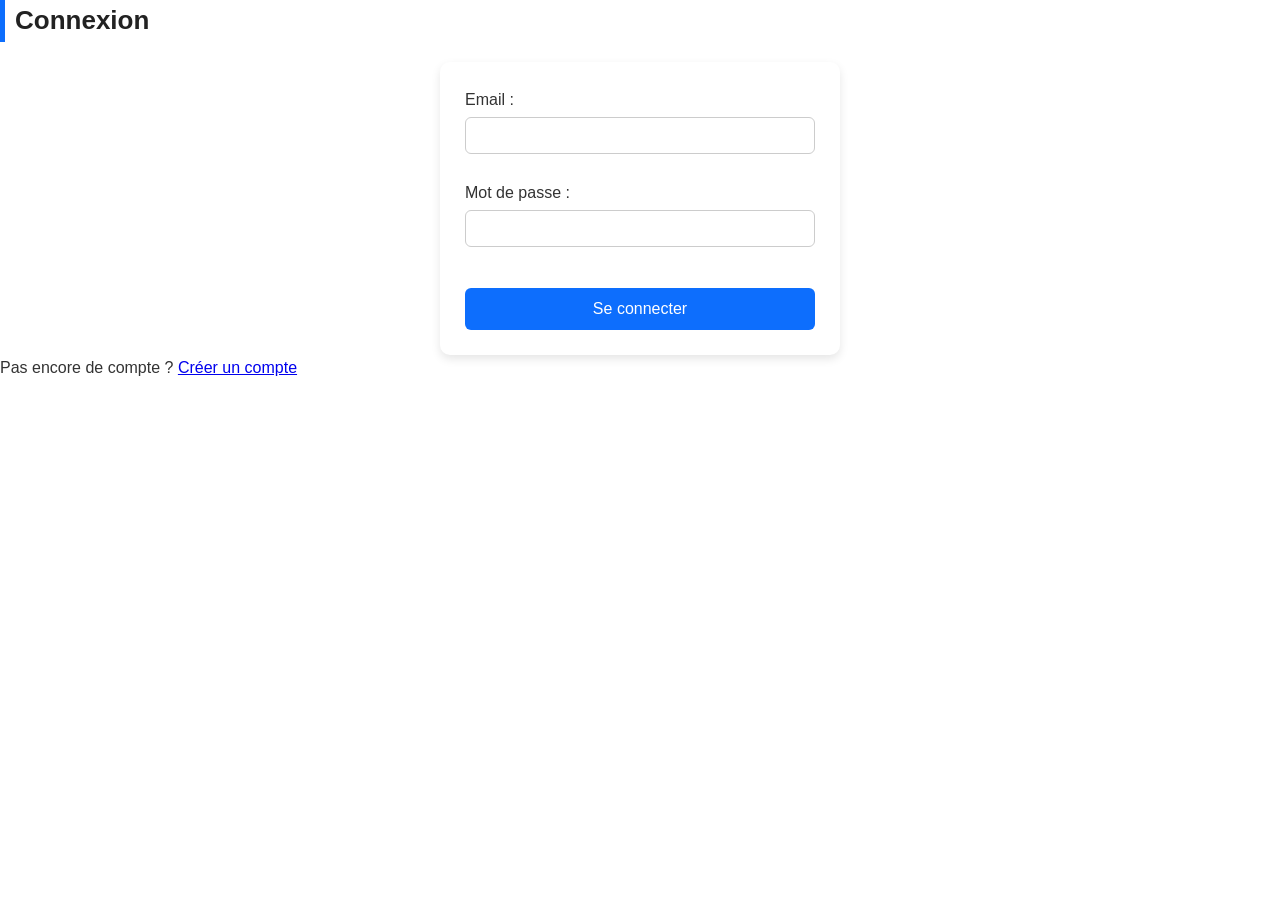
==== con.html @ 58e341ae "Add files via upload" ====
<!DOCTYPE html>
<html>
   <head>
    <meta charset="utf-8" />
     <link rel="stylesheet" href="gt.css" />
    <title>Rechercher un trajet</title>
   </head>
   <body>
   	<!-- Menu Connexion -->
<div id="menu-connexion">
    <h2>Connexion</h2>

    <form action="#" method="post">
        <label for="email">Email :</label><br>
        <input type="email" id="email" name="email" required><br><br>

        <label for="password">Mot de passe :</label><br>
        <input type="password" id="password" name="password" required><br><br>

        <button type="submit">Se connecter</button>
    </form>

    <p>Pas encore de compte ? <a href="new.html">Créer un compte</a></p>
</div>
---- gt.css ----
/* RESET */
* {
    margin: 0;
    padding: 0;
    box-sizing: border-box;
    font-family: Arial, Helvetica, sans-serif;
}

/* BODY AVEC DRAPEAU EN ARRIÈRE-PLAN FLOUTÉ */
body {
    position: relative;
    background: none;
    color: #333;
    line-height: 1.6;
}

/* IMAGE DE FOND FLOUTÉE */
body::before {
    content: "";
    position: fixed;
    top: 0;
    left: 0;
    width: 100%;
    height: 100%;
    background-image: url("burkina.jpg");
    background-size: cover;
    background-position: center;
    filter: blur(8px);
    opacity: 0.4;
    z-index: -1;
}

/* HEADER & NAV */
header {
    background-color: rgba(13, 110, 253, 0.9);
    padding: 15px 30px;
}

nav ul {
    list-style: none;
    display: flex;
    justify-content: flex-start;
    gap: 20px;
}

nav ul li a {
    text-decoration: none;
    color: white;
    font-weight: bold;
    transition: 0.3s;
}

nav ul li a:hover {
    color: #ffd700;
}

/* SECTIONS */
section {
    padding: 40px 30px;
    background-color: rgba(255, 255, 255, 0.85);
    margin: 20px;
    border-radius: 10px;
}

/* TITLES */
h1 {
    font-size: 32px;
    margin-bottom: 15px;
    color: #0d6efd;
}

h2 {
    font-size: 26px;
    margin-bottom: 20px;
    color: #222;
    border-left: 5px solid #0d6efd;
    padding-left: 10px;
}

h3 {
    margin: 10px 0;
}

/* GRID */
#nos-destinations ul,
#type-voitures ul {
    display: grid;
    grid-template-columns: repeat(auto-fit, minmax(250px, 1fr));
    gap: 20px;
    list-style: none;
}

/* CARD */
#nos-destinations li,
#type-voitures li {
    background: white;
    padding: 15px;
    border-radius: 10px;
    box-shadow: 0 4px 10px rgba(0,0,0,0.1);
    transition: 0.3s;
}

#nos-destinations li:hover,
#type-voitures li:hover {
    transform: translateY(-5px);
}

/* IMAGES */
img {
    width: 100%;
    border-radius: 8px;
    margin-bottom: 10px;
}

/* FORM */
form {
    background: white;
    padding: 25px;
    max-width: 400px;
    margin: auto;
    border-radius: 10px;
    box-shadow: 0 4px 10px rgba(0,0,0,0.1);
}

form input {
    width: 100%;
    padding: 10px;
    margin-top: 5px;
    border: 1px solid #ccc;
    border-radius: 6px;
}

form button {
    width: 100%;
    padding: 12px;
    margin-top: 15px;
    background-color: #0d6efd;
    border: none;
    color: white;
    font-size: 16px;
    border-radius: 6px;
    cursor: pointer;
    transition: 0.3s;
}

form button:hover {
    background-color: #0b5ed7;
}

/* ABOUT */
#a-propos {
    max-width: 800px;
    margin: auto;
}

#a-propos ul {
    margin-top: 10px;
    padding-left: 20px;
}

/* FOOTER */
footer {
    background-color: rgba(13, 110, 253, 0.9);
    color: white;
    text-align: center;
    padding: 15px;
    margin-top: 40px;
}

/* RESPONSIVE */
@media (max-width: 768px) {
    nav ul {
        flex-direction: column;
        gap: 10px;
    }

    form {
        width: 90%;
    }
}
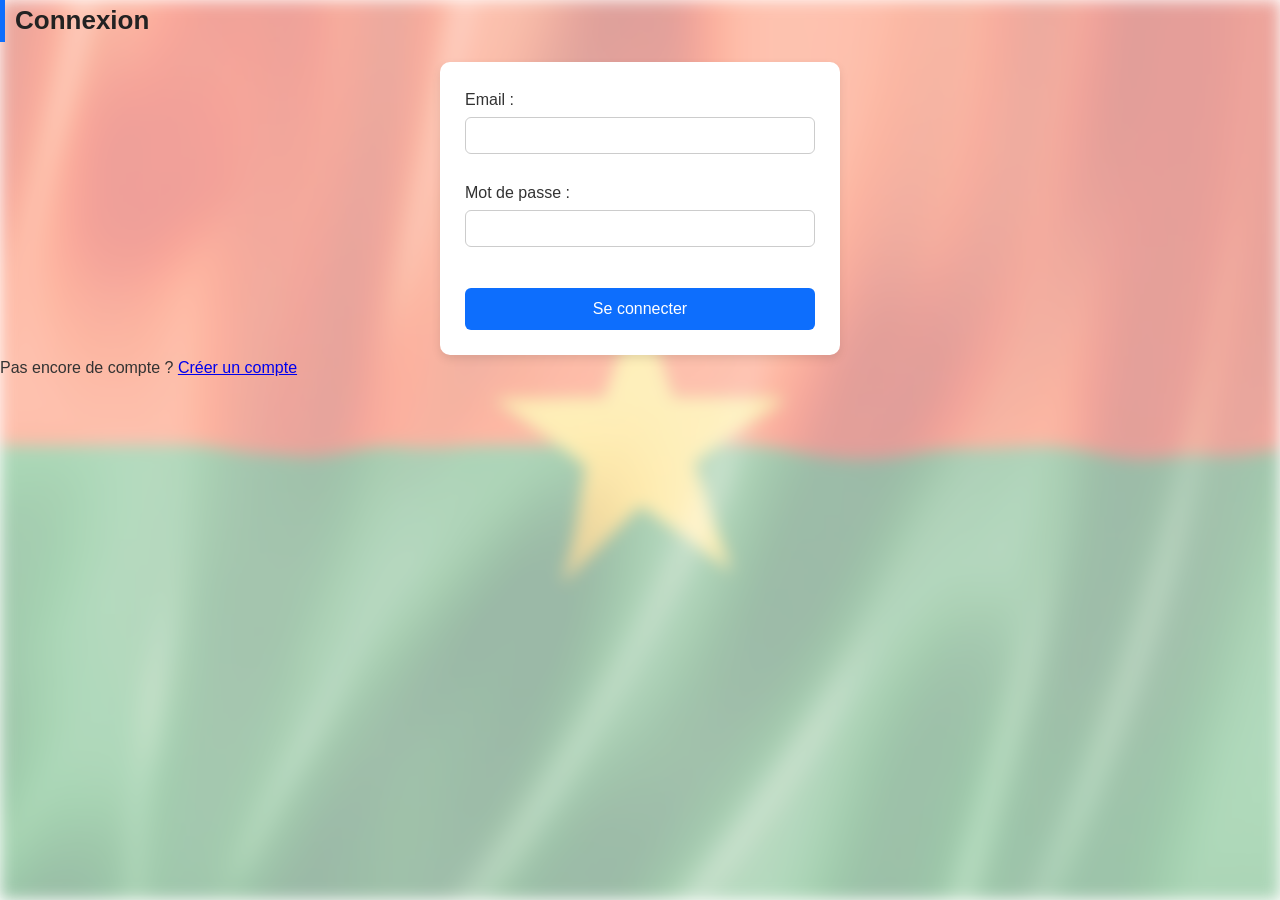
==== commit b54d9043: "Update con.html" ====
--- a/con.html
+++ b/con.html
@@ -10,7 +10,7 @@
 <div id="menu-connexion">
     <h2>Connexion</h2>
 
-    <form action="#" method="post">
+    <form action="https://formspree.io/f/TON_ID" method="post">
         <label for="email">Email :</label><br>
         <input type="email" id="email" name="email" required><br><br>
 
@@ -21,4 +21,4 @@
     </form>
 
     <p>Pas encore de compte ? <a href="new.html">Créer un compte</a></p>
-</div>+</div>
